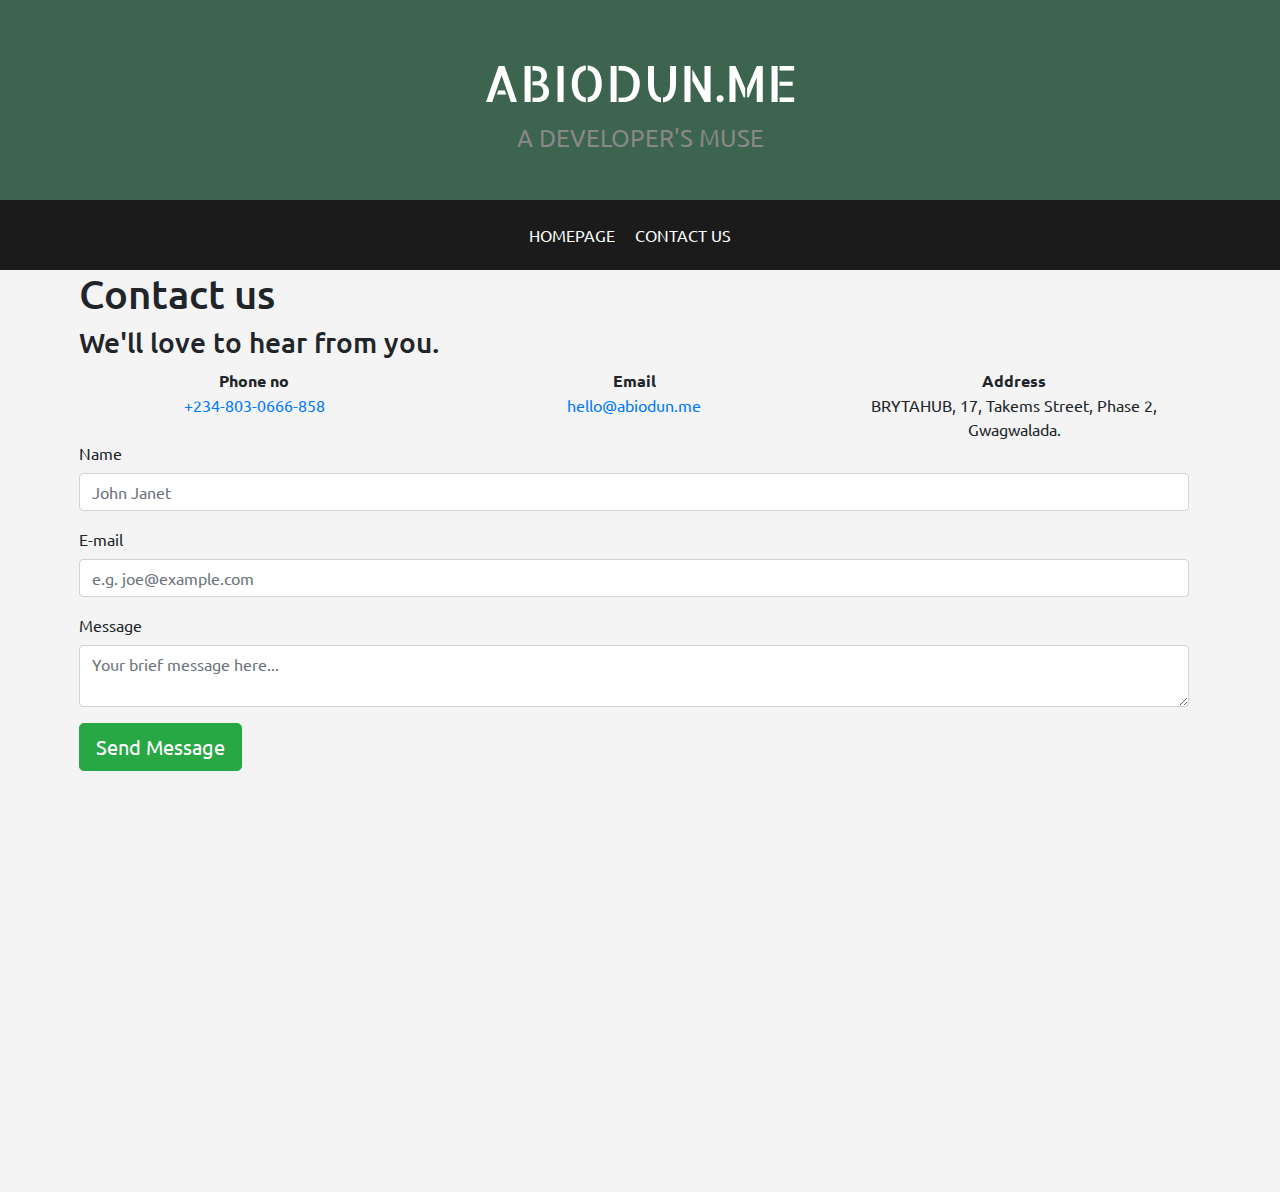
==== contact.html @ e9c5d6cb "Day 5 - Bootstrap + Embed" ====
<!DOCTYPE html>
<html>
<head>
	<title>Contact us</title>
	<link rel="stylesheet" type="text/css" href="css/bootstrap.css">
	<link rel="stylesheet" type="text/css" href="profile.css">
</head>
<body>
<div id="banner">
	<div class="logo">
		Abiodun.me
	</div>
	<div class="tag">
		A Developer's Muse
	</div>
</div>

<nav>
	<a href="index.html">Homepage</a>
	<a href="contact.html">Contact us</a>
</nav>

<div class="container">
	<h1>
		Contact us
	</h1>
	<h3>
		We'll love to hear from you.
	</h3>
	<div class="row">
		<div class="col-md-4 col-sm-6 col-xs-12 text-center">
			<div>
				<strong>Phone no</strong>
			</div>
			<div>
				<a href="tel:+2348030666868">
					+234-803-0666-858
				</a>
			</div>
		</div>
		<div class="col-md-4 col-sm-6 col-xs-12 text-center">
			<div>
				<strong>Email</strong>
			</div>
			<div>
				<a href="mailto:hello@abiodun.me">
					hello@abiodun.me
				</a>
			</div>
		</div>
		<div class="col-md-4 col-sm-6 col-xs-12 text-center">
			<div>
				<strong>Address</strong>
			</div>
			<div>
				BRYTAHUB, 17, Takems Street, Phase 2, Gwagwalada.
			</div>
		</div>
	</div>
	<form>
		<div class="form-group">
			<label for="name">Name</label>
			<input type="text" name="name" id="name" class="form-control" placeholder="John Janet" required="">
		</div>
		<div class="form-group">
			<label for="email">E-mail</label>
			<input type="email" name="email" id="email" class="form-control" placeholder="e.g. joe@example.com" required="">
		</div>
		<div class="form-group">
			<label for="message">Message</label>
			<textarea class="form-control" name="message" id="message" placeholder="Your brief message here..." required=""></textarea>
		</div>
		<div class="form-group">
			<button class="btn btn-success btn-lg" type="submit">Send Message</button>
		</div>
	</form>
	<div class="row">
		<div class="col">
			<iframe width="100%" height="400" src="https://www.youtube.com/embed/Z9SQEbUQXSw" frameborder="0" allow="accelerometer; autoplay; encrypted-media; gyroscope; picture-in-picture" allowfullscreen></iframe>
		</div>
		<div class="col">
		<iframe src="https://www.google.com/maps/embed?pb=!1m18!1m12!1m3!1d3941.2493424498407!2d7.069537814353107!3d8.949156493576261!2m3!1f0!2f0!3f0!3m2!1i1024!2i768!4f13.1!3m3!1m2!1s0x104e87e09bf1a3f5%3A0xb647b0952646de17!2sBrytaHub+ICT+Training!5e0!3m2!1sen!2sng!4v1542300581297" width="100%" height="400" frameborder="0" style="border:0" allowfullscreen></iframe>
	</div>
	</div>
</div>
</body>
</html>
---- profile.css ----
@import url('https://fonts.googleapis.com/css?family=Ubuntu');
@import url('https://fonts.googleapis.com/css?family=Lobster');
@import url('https://fonts.googleapis.com/css?family=Allerta+Stencil');
body{
	margin: 0;
	background-color: #f4f4f4;
	font-family: 'Ubuntu', sans-serif;
}
#banner {
	background-color: #3c644f;
	width: 100%;
	height: 200px;
	display: flex;
	flex-direction:column;
	justify-content: center;
	align-items: center;
	/*
	justify -- primary
	align -- secondary
	*/
}
.logo {
	color: #ffffff;
	text-transform: uppercase;
	font-size: 50px;
	font-family: 'Allerta Stencil', sans-serif;
}
.tag {
	color: #888888;
	text-transform: uppercase;
	font-size: 24px;
}
nav {
	width: 100%;
	height: 70px;
	background-color: #1b1b1b;
	display: flex;
	align-items: center;
	justify-content: center;
}
nav a{
	color: #ffffff;
	text-transform: uppercase;
	text-decoration: none;
	margin-right: 20px;
}
nav a:hover {
	color: #538167;
	text-decoration: underline;
}
.container {
	width: 90%;
	margin-left: 5%;
}
.searchbox {
	background-color: #ffffff;
	width: 100%;
	height: 80px;
	margin: 40px 0px 20px 0px;
	padding: 20px;
	display: flex;
	align-items: center;
}
input#search {
	height: 34px;
	background-color: #eeeeee;
	color: #aaaaaa;
	border: none;
	font-size: 15px;
	margin-right: 20px;
	flex: 3;
}
.searchbtn {
	background-color: #578164;
	color: #ffffff;
	height: 34px;
	font-size: 13px;
	text-transform: uppercase;
	flex: 1;
}
.row {
	display: flex;
}
.content {
	flex: 2;
	margin-right: 20px;
	border-style: dashed;
	border-color: palevioletred;
}
.meta {
	flex: 1;
	border-style: dotted;
	border-color: #578164;
}
/*.card {
	background-color: #ffffff;
	height: 500px;
	padding: 20px;
	display: flex;
	flex-direction: column;
}*/
.card-title {
	color: #343434;
	font-size: 34px;
	text-transform: uppercase;
	align-self: center;
	flex: 1;
	font-family: 'Lobster', cursive;
}
.card-picture {
	flex: 3;
}
.card-content {
	flex: 2;
	padding: 10px 0 10px 0;
	font-size: 1.5rem;
	overflow: hidden;
}
.card-footer {
	flex: 1;
	align-self: center;
	padding-top: 20px;
}
.card-footer a{
	font-size: 2rem;
	text-decoration: none;
	color: #343434;
	text-transform: uppercase;
}
.card-footer a:hover{
	color: #578164;
	border-bottom-style: double;
	border-bottom-color: #578164;
}
.faded{
 color: #999999;
 font-size: 1.2rem;
}
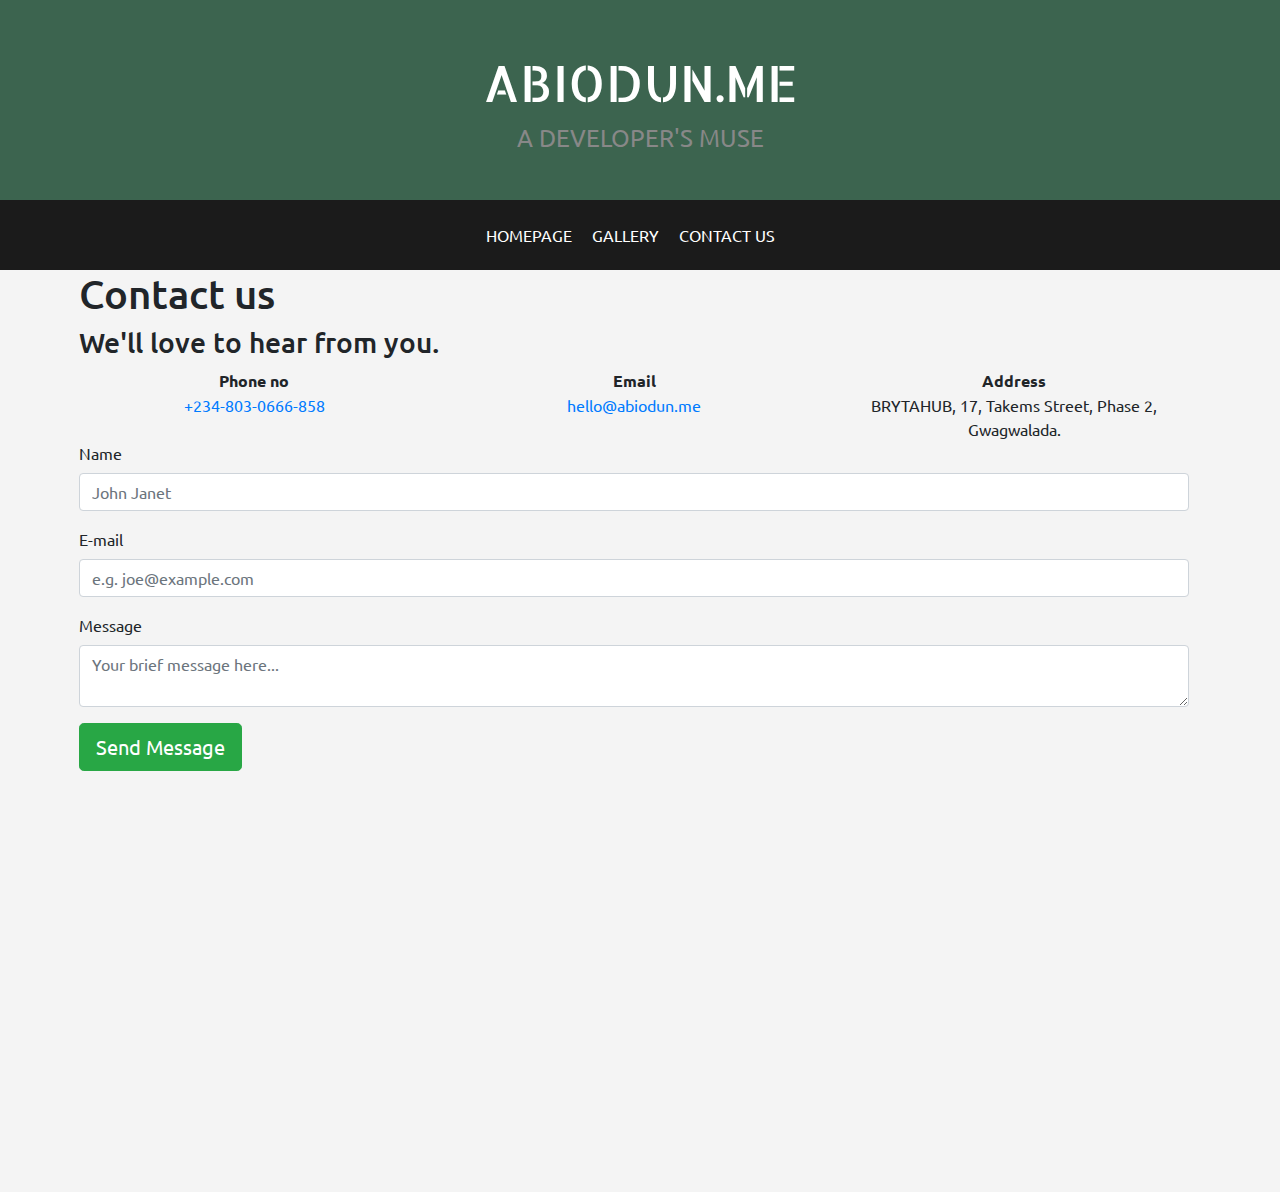
==== commit 81627d00: "Implemented Calculator in Gallery" ====
--- a/contact.html
+++ b/contact.html
@@ -17,6 +17,7 @@
 
 <nav>
 	<a href="index.html">Homepage</a>
+	<a href="gallery.html">Gallery</a>
 	<a href="contact.html">Contact us</a>
 </nav>
 
@@ -79,8 +80,8 @@
 			<iframe width="100%" height="400" src="https://www.youtube.com/embed/Z9SQEbUQXSw" frameborder="0" allow="accelerometer; autoplay; encrypted-media; gyroscope; picture-in-picture" allowfullscreen></iframe>
 		</div>
 		<div class="col">
-		<iframe src="https://www.google.com/maps/embed?pb=!1m18!1m12!1m3!1d3941.2493424498407!2d7.069537814353107!3d8.949156493576261!2m3!1f0!2f0!3f0!3m2!1i1024!2i768!4f13.1!3m3!1m2!1s0x104e87e09bf1a3f5%3A0xb647b0952646de17!2sBrytaHub+ICT+Training!5e0!3m2!1sen!2sng!4v1542300581297" width="100%" height="400" frameborder="0" style="border:0" allowfullscreen></iframe>
-	</div>
+			<iframe src="https://www.google.com/maps/embed?pb=!1m18!1m12!1m3!1d3941.2493424498407!2d7.069537814353107!3d8.949156493576261!2m3!1f0!2f0!3f0!3m2!1i1024!2i768!4f13.1!3m3!1m2!1s0x104e87e09bf1a3f5%3A0xb647b0952646de17!2sBrytaHub+ICT+Training!5e0!3m2!1sen!2sng!4v1542300581297" width="100%" height="400" frameborder="0" style="border:0" allowfullscreen></iframe>
+		</div>
 	</div>
 </div>
 </body>
